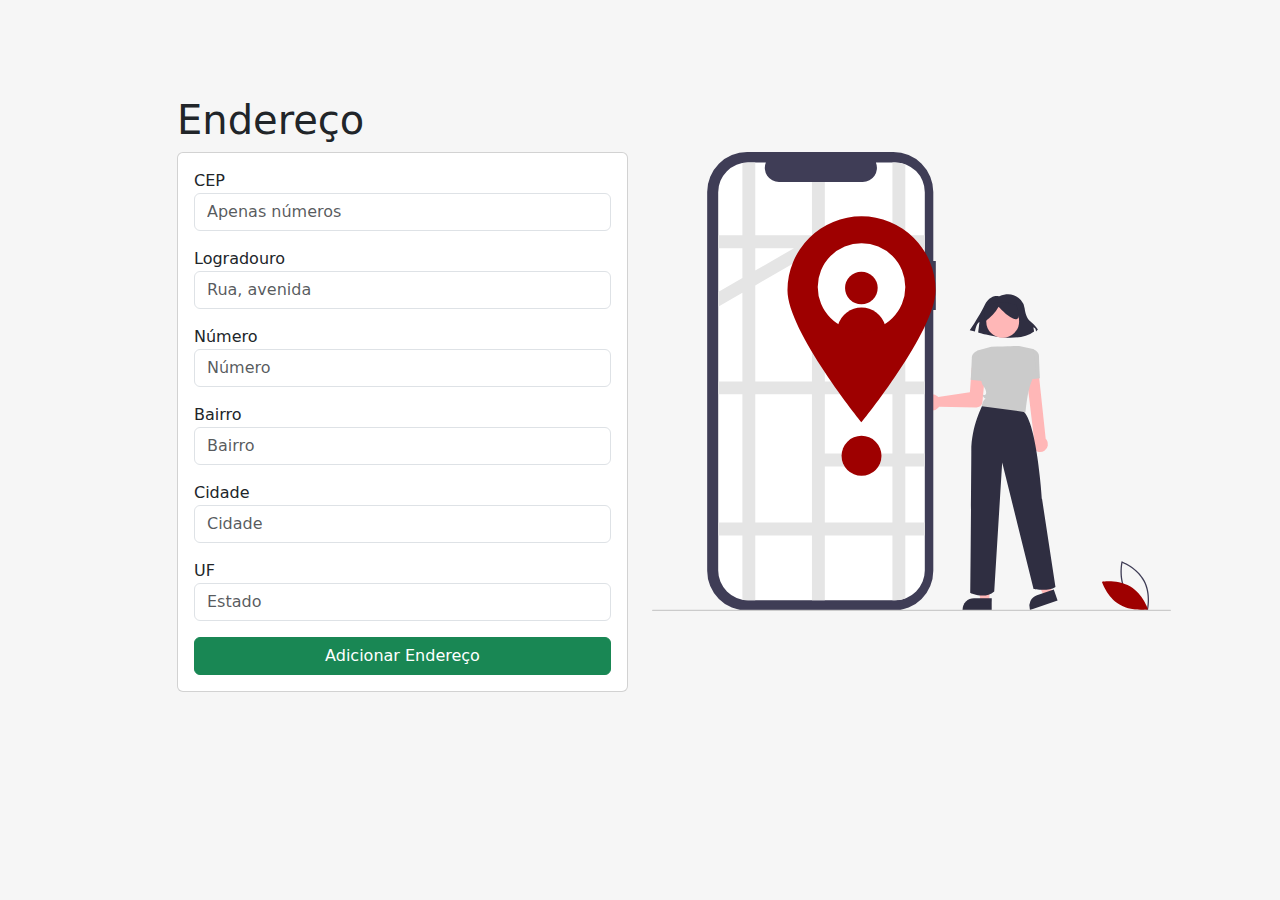
==== confirmar-endereco.html @ 12de8dc7 "Pagina de endereço" ====
<!DOCTYPE html>
<html lang="en">
    <head>
    <meta charset="UTF-8">
    <meta name="viewport" content="width=device-width, initial-scale=1.0">
    <title>Confirmar Endereço</title>

    <link href="https://cdn.jsdelivr.net/npm/bootstrap@5.3.3/dist/css/bootstrap.min.css" rel="stylesheet" integrity="sha384-QWTKZyjpPEjISv5WaRU9OFeRpok6YctnYmDr5pNlyT2bRjXh0JMhjY6hW+ALEwIH" crossorigin="anonymous">
    
    <link rel="stylesheet" href="css/custom.css">
    </head>
    <body class="container pt-5">
        <div class="row mt-5">
            <div class="col-md-10 offset-md-1">
                    <h1>Endereço</h1>
            </div>

            <div class="col-md-5 offset-md-1">
                <div class="card card-body">
                    <form action="">
                        <label for="cep">CEP</label>
                        <input maxlength="8" id="cep" type="text" class="form-control mb-3" placeholder="Apenas números">

                        <label for="logradouro">Logradouro</label>
                        <input id="logradouro" type="text" class="form-control mb-3" placeholder="Rua, avenida">

                        <label for="numero">Número</label>
                        <input id="numero" type="text" class="form-control mb-3" placeholder="Número">

                        <label for="bairro">Bairro</label>
                        <input id="bairro" type="text" class="form-control mb-3" placeholder="Bairro">

                        <label for="cidade">Cidade</label>
                        <input id="cidade" type="text" class="form-control mb-3" placeholder="Cidade">

                        <label for="uf">UF</label>
                        <input id="uf" type="text" class="form-control mb-3" placeholder="Estado">

                        <button class="btn btn-success w-100">Adicionar Endereço</button>
                    </form>
                </div>
            </div>

            <div class="col-md-5">
                <img src="img/endereço.svg" width="115%" alt="">
            </div>
        </div>
        <script src="js/address.js"></script>
        <script src="https://cdn.jsdelivr.net/npm/bootstrap@5.3.3/dist/js/bootstrap.bundle.min.js" integrity="sha384-YvpcrYf0tY3lHB60NNkmXc5s9fDVZLESaAA55NDzOxhy9GkcIdslK1eN7N6jIeHz" crossorigin="anonymous"></script>
    </body>
</html>

<!--https://animate.style/-->
---- css/custom.css ----
html, body{
    height: 100%;
    background-color: #f6f6f6;
}

body.login div{
    height: 100vh;
    width: ;
    display: flex;
    align-items: center;
}

.btn-wine{
    background-color: #940E0F;
    color: white;
    border: 1px solid #940E0F;
}

.btn-wine:hover{
    background-color: #62090A;
    color: white;
}
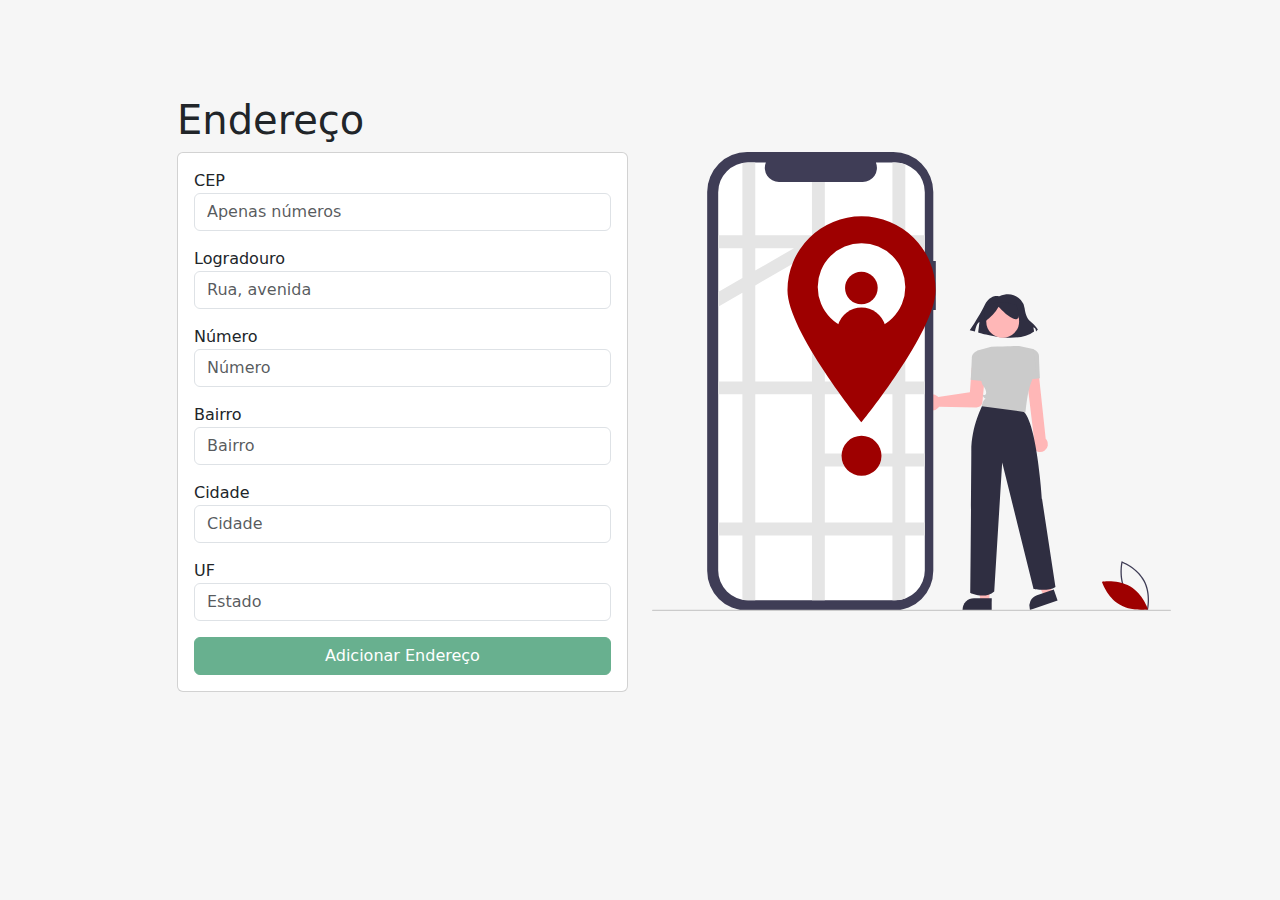
==== commit 6b0da1db: "Página clientes" ====
--- a/confirmar-endereco.html
+++ b/confirmar-endereco.html
@@ -36,7 +36,9 @@
                         <label for="uf">UF</label>
                         <input id="uf" type="text" class="form-control mb-3" placeholder="Estado">
 
-                        <button class="btn btn-success w-100">Adicionar Endereço</button>
+                        <a href="confirmar-pagamento.html">
+                            <button class="btn btn-success w-100" type="submit" disabled="disabled">Adicionar Endereço</button>
+                        </a>
                     </form>
                 </div>
             </div>
